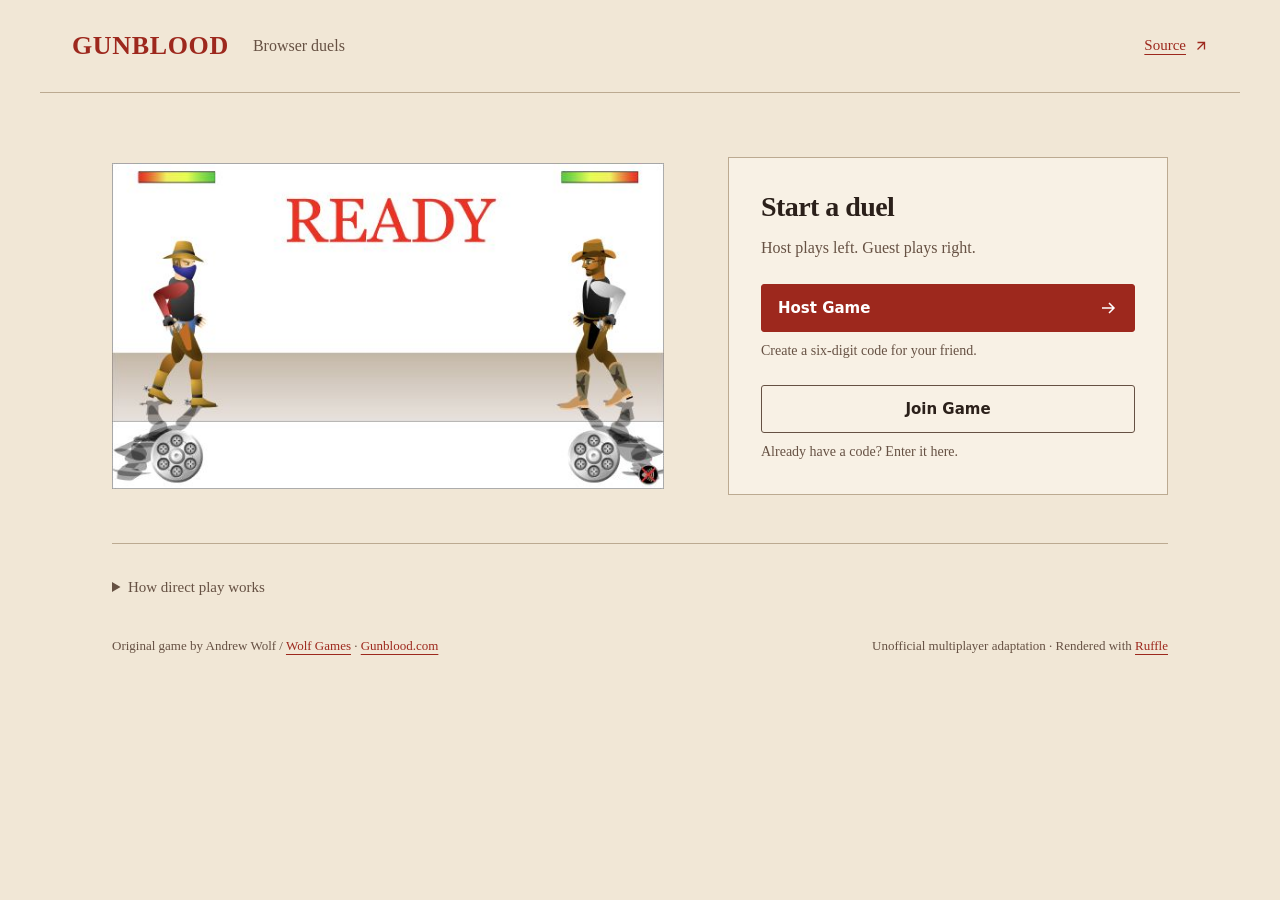
==== docs/index.html @ a3e378ac "Replace lobby introduction with a game screenshot" ====
<!doctype html>
<html lang="en">
<head>
 <meta charset="utf-8">
 <meta name="viewport" content="width=device-width,initial-scale=1">
 <meta name="theme-color" content="#f1e7d6">
 <title>Gunblood — Browser duels</title>
 <link rel="stylesheet" href="style.css">
</head>
<body>
 <header class="site-header">
  <a href="https://www.gunblood.com/" class="brand">GUNBLOOD</a>
  <span class="site-title">Browser duels</span>
  <a href="https://github.com/atesahmet0/Gunblood-Multiplayer" class="source-link">Source <svg viewBox="0 0 16 16" width="14" height="14" fill="none" aria-hidden="true"><path d="M4 12 12 4M4 4h8v8" stroke="currentColor" stroke-width="1.5"/></svg></a>
 </header>
 <main>
  <section id="pairing" class="lobby" aria-label="Gunblood multiplayer">
   <figure class="game-preview"><img src="game-preview.png" width="600" height="354" alt="Gunblood arena with two gunslingers ready for a duel."></figure>
   <div class="pair-panel">
    <div id="choice-screen">
     <h2>Start a duel</h2>
     <p class="panel-description">Host plays left. Guest plays right.</p>
     <div class="choices">
      <button id="host">Host Game <svg viewBox="0 0 20 20" width="20" height="20" fill="none" aria-hidden="true"><path d="M4 10h12m-5-5 5 5-5 5" stroke="currentColor" stroke-width="1.5"/></svg></button>
      <span class="action-hint">Create a six-digit code for your friend.</span>
      <button id="join" class="secondary">Join Game</button>
      <span class="action-hint">Already have a code? Enter it here.</span>
     </div>
    </div>
    <div id="exchange" hidden>
     <button id="back" class="text-button" type="button"><svg viewBox="0 0 16 16" width="16" height="16" fill="none" aria-hidden="true"><path d="M13 8H3m5-5L3 8l5 5" stroke="currentColor" stroke-width="1.5"/></svg> Back</button>
     <h2 id="step" tabindex="-1"></h2>
     <p id="instruction" class="panel-description"></p>
     <div id="join-fields">
      <label for="incoming" id="incoming-label">Host’s six-digit code</label>
      <div class="code-row">
       <input id="incoming" type="text" inputmode="numeric" pattern="[0-9]{6}" maxlength="6" autocomplete="off" spellcheck="false" placeholder="000000" aria-describedby="code-error">
       <button id="apply">Connect</button>
      </div>
      <p id="code-error" class="field-error" hidden></p>
     </div>
     <div id="outgoing-wrap" hidden>
      <label for="outgoing">Your room code</label>
      <div class="code-row">
       <input id="outgoing" type="text" readonly aria-label="Your room code" spellcheck="false">
       <button id="copy" class="secondary">Copy code</button>
      </div>
      <p class="code-note">Share privately with one friend. This room expires after 10 minutes if nobody connects.</p>
     </div>
    </div>
    <div id="feedback" class="feedback" hidden>
     <p id="status" role="status" aria-live="polite" aria-atomic="true"></p>
     <button id="retry" class="secondary" hidden>Try again</button>
    </div>
   </div>
  </section>
  <section id="game" class="game" hidden aria-label="Multiplayer duel">
   <div class="matchline"><strong id="side"></strong><button id="leave" class="text-button">Leave duel</button></div>
   <div class="roundline"><span id="round" role="status" aria-live="polite">Waiting for both players</span><button id="rematch" hidden>Request rematch</button></div>
   <div id="game-feedback"></div>
   <p id="suspend" class="suspend" hidden>Host tab was hidden. Both players must leave their chambers and ready again.</p>
   <div id="arena"><div id="player"></div><div id="input" tabindex="0" role="application" aria-label="Duel arena. Move over your chamber to ready, then aim and click to fire."></div></div>
   <div id="score" class="scoreboard" aria-label="Player health and ammunition">
    <div class="fighter-score"><span class="fighter-side">Left <span id="left-you" hidden>· You</span></span><div class="fighter-values"><strong><span id="left-health">100</span> <small>health</small></strong><span><b id="left-ammo">6</b> / 6 shots</span></div><progress id="left-meter" max="100" value="100" aria-label="Left health"></progress></div>
    <div class="fighter-score"><span class="fighter-side">Right <span id="right-you" hidden>· You</span></span><div class="fighter-values"><strong><span id="right-health">100</span> <small>health</small></strong><span><b id="right-ammo">6</b> / 6 shots</span></div><progress id="right-meter" max="100" value="100" aria-label="Right health"></progress></div>
   </div>
   <p class="game-instructions">Hold your cursor over your chamber: left for host, right for guest. Both must hold through 3–2–1. Aim and click after FIRE. Six shots each.</p>
  </section>
  <details class="connection-help"><summary>How direct play works</summary><div class="help-copy"><p>The host runs all gameplay and has a latency advantage. The guest sends aim and fire inputs. Public STUN helps discover a direct route; PeerJS’s free public service exchanges connection details so six-digit joining works. Its operators host signaling; neither player maintains a backend. Availability depends on that service.</p><p>Gameplay travels directly between browsers, with no TURN relay. Some networks need a relay and cannot connect here. The duel ends when the host leaves. Rematches require both players.</p><p>Keep the host tab visible. Share codes only with the friend you want to connect to.</p></div></details>
  <footer><span>Original game by Andrew Wolf / <a href="https://www.wolfgames.com/">Wolf Games</a> · <a href="https://www.gunblood.com/">Gunblood.com</a></span><span>Unofficial multiplayer adaptation · Rendered with <a href="https://ruffle.rs/">Ruffle</a></span></footer>
 </main>
 <noscript><p class="noscript">Enable JavaScript to connect and play Gunblood.</p></noscript>
 <script>window.RufflePlayer={config:{autoplay:'on',splashScreen:false,unmuteOverlay:'hidden',allowScriptAccess:false,logLevel:'warn',openUrlMode:'allow'}};</script>
 <script src="runtime/ruffle.js"></script>
 <script src="runtime/peerjs-1.5.5.min.js"></script>
 <script type="module" src="app.mjs"></script>
</body>
</html>
---- docs/style.css ----
:root{
 color-scheme:light;
 --paper:#f1e7d6;--panel:#f8f1e5;--ink:#2b201a;--muted:#665143;--red:#9d281d;--red-hover:#752015;--line:#bcaa91;--focus:#a34512;
 --space-1:4px;--space-2:8px;--space-3:12px;--space-4:16px;--space-5:24px;--space-6:32px;--space-7:48px;--space-8:64px;
 font-family:Georgia,'Times New Roman',serif;
}
*{box-sizing:border-box}
body{margin:0;background:var(--paper);color:var(--ink);font-size:17px;line-height:1.55;scrollbar-color:var(--muted) var(--paper)}
a{color:var(--red);text-underline-offset:4px;text-decoration-thickness:1px}
a:hover{color:var(--red-hover)}
.site-header{max-width:1200px;margin-inline:auto;display:flex;align-items:center;gap:var(--space-5);padding:var(--space-5) var(--space-6);border-block-end:1px solid var(--line)}
.brand{font-size:26px;font-weight:bold;text-decoration:none;letter-spacing:.025em;line-height:1.2}
.site-title{color:var(--muted);font-size:16px}
.source-link{display:inline-flex;align-items:center;gap:var(--space-2);margin-inline-start:auto;font-size:15px;min-height:44px}
main{max-width:1120px;margin-inline:auto;padding:var(--space-8) var(--space-6) var(--space-6)}
h1,h2,p{margin:0}
h1{font-size:clamp(42px,4.9vw,60px);line-height:1.06;letter-spacing:-.03em;text-wrap:balance}
h2{font-size:28px;line-height:1.2;letter-spacing:-.02em;text-wrap:balance}
p{max-width:70ch}
.lobby{display:grid;grid-template-columns:minmax(0,1fr) minmax(0,1fr);gap:var(--space-8);align-items:center}
.game-preview{margin:0;min-width:0}
.game-preview img{display:block;width:100%;height:auto}
.pair-panel{background:var(--panel);border:1px solid var(--line);padding:var(--space-6);min-width:0}
.panel-description{margin-block:var(--space-3) var(--space-5);color:var(--muted);font-size:16px}
.choices{display:grid;gap:var(--space-2)}
.action-hint{color:var(--muted);font-size:14px;line-height:1.5;margin-block-end:var(--space-4)}
.action-hint:last-child{margin-block-end:0}
button{font:600 15px/1.3 system-ui,sans-serif;min-height:48px;padding:var(--space-3) var(--space-4);background:var(--red);border:1px solid var(--red);border-radius:3px;color:#fff;cursor:pointer}
button:hover{background:var(--red-hover);border-color:var(--red-hover)}
button:active{transform:translateY(1px)}
button:disabled{background:#d8c9b4;color:#58473a;border-color:#b9a78d;cursor:wait}
.choices button{display:flex;justify-content:center;align-items:center;gap:var(--space-3);width:100%}
.choices #host{justify-content:space-between}
.secondary{background:transparent;color:var(--ink);border-color:var(--muted)}
.secondary:hover{background:#e7dac6;border-color:var(--ink)}
.text-button{display:inline-flex;gap:var(--space-2);align-items:center;justify-content:center;background:transparent;color:var(--muted);border-color:transparent;padding-inline:var(--space-2);font-weight:500}
.text-button:hover{background:#e7dac6;color:var(--ink);border-color:transparent}
#back{margin:-12px 0 var(--space-3) -8px}
:where(button,input,a,summary,#input):focus-visible{outline:3px solid var(--focus);outline-offset:4px}
#step:focus{outline:none}
label{display:block;font:600 14px/1.5 system-ui,sans-serif;margin-block-end:var(--space-2)}
.code-row{display:flex;gap:var(--space-3);align-items:stretch;min-width:0}
.code-row input{min-width:0;width:0;flex:1;border:1px solid var(--muted);border-radius:3px;background:#fffaf1;color:var(--ink);padding:var(--space-3);font:28px/1.4 ui-monospace,monospace;letter-spacing:.12em;font-variant-numeric:tabular-nums;caret-color:var(--red)}
.code-row button{flex-shrink:0;padding-inline:var(--space-3)}
#outgoing{font-size:30px;letter-spacing:.1em}
#incoming[aria-invalid=true]{border-color:var(--red)}
::placeholder{color:#796451;opacity:1}
::selection{background:var(--red);color:#fff}
.code-note{font-size:14px;color:var(--muted);margin-block-start:var(--space-3)}
.field-error{font:14px/1.5 system-ui,sans-serif;color:var(--red);margin-block-start:var(--space-2)}
.feedback{margin-block-start:var(--space-5);padding-block-start:var(--space-4);border-block-start:1px solid var(--line)}
#status{font-size:15px;line-height:1.5;overflow-wrap:anywhere}
#status.error{color:var(--red);font-weight:600}
#retry{margin-block-start:var(--space-3)}
.game{max-width:720px;margin-inline:auto}
body[data-screen=game] main{padding-block-start:var(--space-6)}
.matchline{display:flex;justify-content:space-between;align-items:center;gap:var(--space-4);font:600 14px/1.5 system-ui,sans-serif}
.roundline{display:flex;align-items:center;justify-content:space-between;gap:var(--space-4);margin-block:var(--space-2) var(--space-4);min-height:44px}
#round{font-size:25px;font-weight:bold;line-height:1.25;letter-spacing:-.02em}
#game-feedback .feedback{margin-block:0 var(--space-4);padding-block-start:var(--space-3)}
#game-feedback #status{color:var(--muted);font-size:14px}
#game-feedback #status.error{color:var(--red)}
.suspend{margin-block-end:var(--space-4);color:var(--red);font-size:15px}
#arena{width:720px;max-width:100%;aspect-ratio:720/425;position:relative;background:#fff}
#player,ruffle-player,#input{width:100%;height:100%;position:absolute;inset:0}
#input{cursor:crosshair;touch-action:none}
.scoreboard{display:grid;grid-template-columns:minmax(0,1fr) minmax(0,1fr);gap:var(--space-6);padding-block:var(--space-4) var(--space-5);font-family:system-ui,sans-serif;font-variant-numeric:tabular-nums;border-block-end:1px solid var(--line)}
.fighter-side{display:block;font-size:13px;font-weight:600;color:var(--muted);margin-block-end:var(--space-1)}
.fighter-values{display:flex;justify-content:space-between;align-items:baseline;gap:var(--space-2);font-size:14px}
.fighter-values strong{font-size:24px;line-height:1.3}
.fighter-values small{font-size:13px;font-weight:400}
progress{display:block;appearance:none;width:100%;height:4px;border:0;background:#d4c2a8;color:var(--red);margin-block-start:var(--space-3)}
progress::-webkit-progress-bar{background:#d4c2a8}
progress::-webkit-progress-value{background:var(--red)}
progress::-moz-progress-bar{background:var(--red)}
.game-instructions{font-size:15px;color:var(--muted);margin-block-start:var(--space-4)}
.connection-help{margin-block-start:var(--space-7);padding-block-start:var(--space-5);border-block-start:1px solid var(--line)}
summary{font-size:15px;color:var(--muted);cursor:pointer;min-height:44px;padding-block:var(--space-2)}
.help-copy{padding-block:var(--space-3);font-size:15px;color:var(--muted)}
.help-copy p+p{margin-block-start:var(--space-3)}
footer{display:flex;justify-content:space-between;flex-wrap:wrap;gap:var(--space-2) var(--space-5);font-size:13px;color:var(--muted);margin-block-start:var(--space-5)}
.noscript{margin:var(--space-6);color:var(--red)}
[hidden]{display:none!important}
@media(min-width:1100px){.lobby{grid-template-columns:minmax(0,1fr) 440px}}
@media(max-width:860px){
 main{padding-block-start:var(--space-6)}
 .lobby{gap:var(--space-6);grid-template-columns:minmax(0,.9fr) minmax(0,1.1fr)}
 .pair-panel{padding:var(--space-5)}
 h1{font-size:44px}
 .code-row{flex-wrap:wrap}
 .code-row input{flex-basis:100%;width:100%}
 .code-row button{width:100%}
}
@media(max-width:620px){
 .site-header{padding:var(--space-3) var(--space-5);gap:var(--space-3)}
 .brand{font-size:23px}.site-title{font-size:14px}.source-link{font-size:14px}
 main{padding:var(--space-5) var(--space-5) var(--space-6)}
 .lobby{grid-template-columns:1fr;gap:var(--space-5)}
 body:is([data-screen=host],[data-screen=join]) .game-preview{display:none}
 h1{font-size:40px;line-height:1.08}
 .pair-panel{padding:var(--space-5)}
 h2{font-size:26px}
 .code-row{flex-wrap:nowrap;gap:var(--space-3)}
 .code-row input{flex-basis:0;width:0;font-size:26px;letter-spacing:.1em}
 #outgoing{font-size:26px;letter-spacing:.1em}
 .code-row button{width:auto}
 .connection-help{margin-block-start:var(--space-6)}
 footer{flex-direction:column}
 .scoreboard{gap:var(--space-5)}
 .fighter-values{flex-wrap:wrap;gap:0 var(--space-2)}
 .fighter-values strong{font-size:22px}
 .fighter-values>span{white-space:nowrap}
 .roundline{align-items:start;flex-wrap:wrap}
 #round{font-size:23px}
}
@media(max-width:380px){
 .site-header,main{padding-inline:var(--space-4)}
 .site-title{display:none}
 .pair-panel{padding:var(--space-4)}
 .code-row{flex-wrap:wrap}
 .code-row input{flex-basis:100%;width:100%}
 .code-row button{width:100%}
}
@media(prefers-reduced-motion:no-preference){
 #exchange{animation:reveal .2s cubic-bezier(.16,1,.3,1)}
 @keyframes reveal{from{clip-path:inset(0 0 12% 0)}to{clip-path:inset(0)}}
}
@media(forced-colors:active){progress{border:1px solid CanvasText}button,input{forced-color-adjust:auto}}
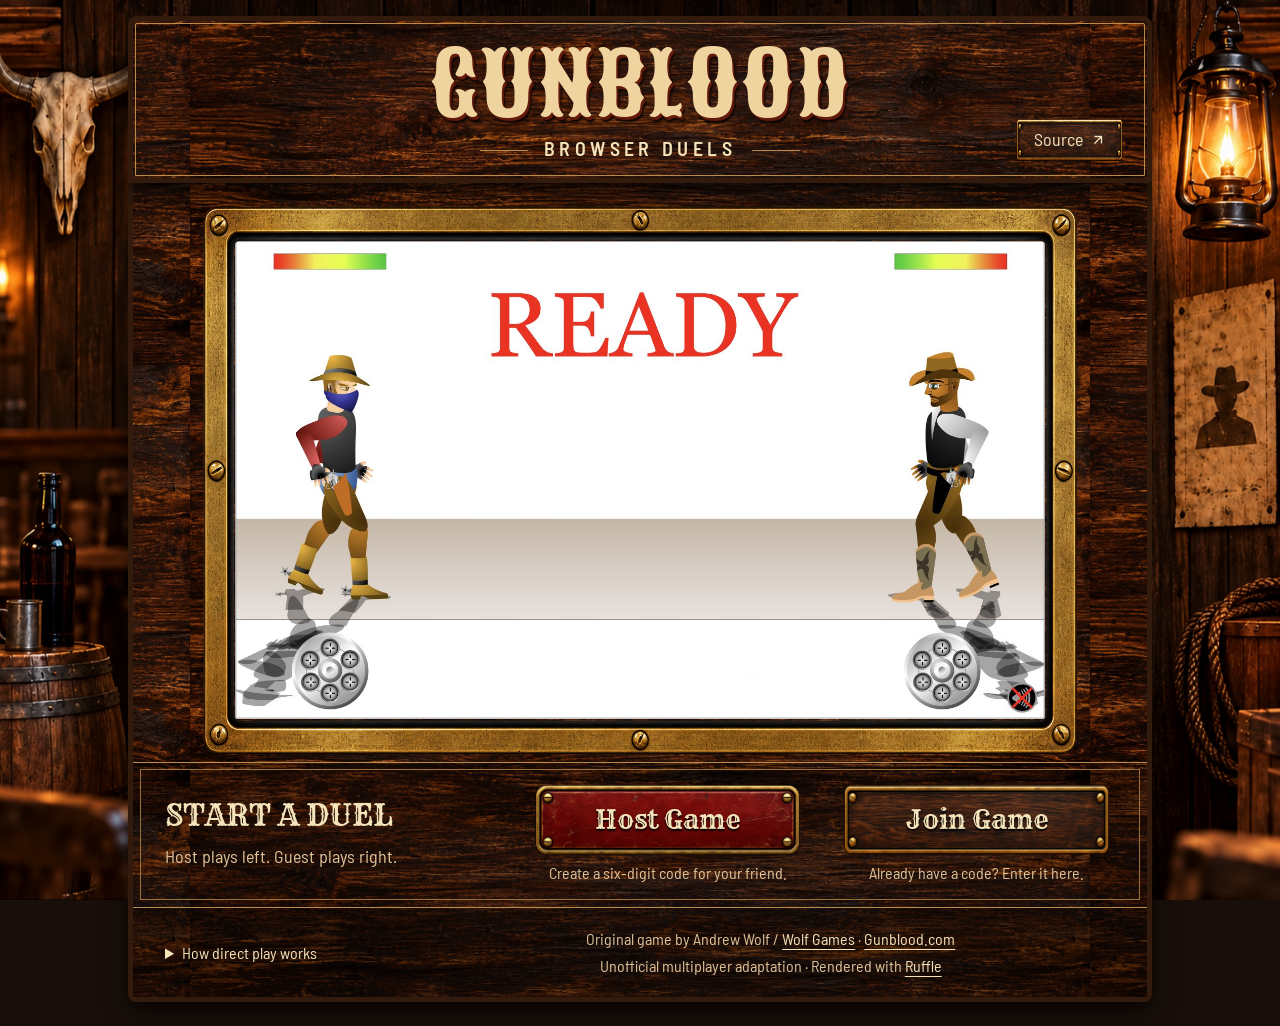
==== commit cc9efe42: "Build centered Western duel cabinet theme" ====
--- a/docs/index.html
+++ b/docs/index.html
@@ -3,29 +3,29 @@
 <head>
  <meta charset="utf-8">
  <meta name="viewport" content="width=device-width,initial-scale=1">
- <meta name="theme-color" content="#f1e7d6">
+ <meta name="theme-color" content="#190f0a">
  <title>Gunblood — Browser duels</title>
+ <link rel="preload" href="fonts/Sancreek-Regular.ttf" as="font" type="font/ttf" crossorigin>
  <link rel="stylesheet" href="style.css">
 </head>
 <body>
+ <img class="saloon-edge saloon-left" src="assets/saloon-left.jpg" alt="" aria-hidden="true">
+ <img class="saloon-edge saloon-right" src="assets/saloon-right.jpg" alt="" aria-hidden="true">
  <header class="site-header">
-  <a href="https://www.gunblood.com/" class="brand">GUNBLOOD</a>
-  <span class="site-title">Browser duels</span>
+  <div class="brand-lockup">
+   <a href="https://www.gunblood.com/" class="brand">GUNBLOOD</a>
+   <span class="site-title">Browser duels</span>
+  </div>
   <a href="https://github.com/atesahmet0/Gunblood-Multiplayer" class="source-link">Source <svg viewBox="0 0 16 16" width="14" height="14" fill="none" aria-hidden="true"><path d="M4 12 12 4M4 4h8v8" stroke="currentColor" stroke-width="1.5"/></svg></a>
  </header>
  <main>
   <section id="pairing" class="lobby" aria-label="Gunblood multiplayer">
-   <figure class="game-preview"><img src="game-preview.png" width="600" height="354" alt="Gunblood arena with two gunslingers ready for a duel."></figure>
+   <figure class="game-preview screen-frame"><div class="screen-stage"><img class="arena-preview" src="assets/arena.png" width="1600" height="944" alt="Gunblood arena with two gunslingers ready for a duel."><img class="screen-bezel" src="assets/arena-bezel.png" alt="" aria-hidden="true"></div></figure>
    <div class="pair-panel">
     <div id="choice-screen">
-     <h2>Start a duel</h2>
-     <p class="panel-description">Host plays left. Guest plays right.</p>
-     <div class="choices">
-      <button id="host">Host Game <svg viewBox="0 0 20 20" width="20" height="20" fill="none" aria-hidden="true"><path d="M4 10h12m-5-5 5 5-5 5" stroke="currentColor" stroke-width="1.5"/></svg></button>
-      <span class="action-hint">Create a six-digit code for your friend.</span>
-      <button id="join" class="secondary">Join Game</button>
-      <span class="action-hint">Already have a code? Enter it here.</span>
-     </div>
+     <div class="choice-intro"><h2>Start a duel</h2><p class="panel-description">Host plays left. Guest plays right.</p></div>
+     <div class="choice-action"><button id="host">Host Game</button><p class="action-hint">Create a six-digit code for your friend.</p></div>
+     <div class="choice-action"><button id="join" class="secondary">Join Game</button><p class="action-hint">Already have a code? Enter it here.</p></div>
     </div>
     <div id="exchange" hidden>
      <button id="back" class="text-button" type="button"><svg viewBox="0 0 16 16" width="16" height="16" fill="none" aria-hidden="true"><path d="M13 8H3m5-5L3 8l5 5" stroke="currentColor" stroke-width="1.5"/></svg> Back</button>
@@ -59,15 +59,15 @@
    <div class="roundline"><span id="round" role="status" aria-live="polite">Waiting for both players</span><button id="rematch" hidden>Request rematch</button></div>
    <div id="game-feedback"></div>
    <p id="suspend" class="suspend" hidden>Host tab was hidden. Both players must leave their chambers and ready again.</p>
-   <div id="arena"><div id="player"></div><div id="input" tabindex="0" role="application" aria-label="Duel arena. Move over your chamber to ready, then aim and click to fire."></div></div>
+   <div class="screen-frame game-screen"><div class="screen-stage"><div id="arena"><div id="player"></div><div id="input" tabindex="0" role="application" aria-label="Duel arena. Move over your chamber to ready, then aim and click to fire."></div></div><img class="screen-bezel" src="assets/arena-bezel.png" alt="" aria-hidden="true"></div></div>
    <div id="score" class="scoreboard" aria-label="Player health and ammunition">
     <div class="fighter-score"><span class="fighter-side">Left <span id="left-you" hidden>· You</span></span><div class="fighter-values"><strong><span id="left-health">100</span> <small>health</small></strong><span><b id="left-ammo">6</b> / 6 shots</span></div><progress id="left-meter" max="100" value="100" aria-label="Left health"></progress></div>
     <div class="fighter-score"><span class="fighter-side">Right <span id="right-you" hidden>· You</span></span><div class="fighter-values"><strong><span id="right-health">100</span> <small>health</small></strong><span><b id="right-ammo">6</b> / 6 shots</span></div><progress id="right-meter" max="100" value="100" aria-label="Right health"></progress></div>
    </div>
    <p class="game-instructions">Hold your cursor over your chamber: left for host, right for guest. Both must hold through 3–2–1. Aim and click after FIRE. Six shots each.</p>
   </section>
-  <details class="connection-help"><summary>How direct play works</summary><div class="help-copy"><p>The host runs all gameplay and has a latency advantage. The guest sends aim and fire inputs. Public STUN helps discover a direct route; PeerJS’s free public service exchanges connection details so six-digit joining works. Its operators host signaling; neither player maintains a backend. Availability depends on that service.</p><p>Gameplay travels directly between browsers, with no TURN relay. Some networks need a relay and cannot connect here. The duel ends when the host leaves. Rematches require both players.</p><p>Keep the host tab visible. Share codes only with the friend you want to connect to.</p></div></details>
-  <footer><span>Original game by Andrew Wolf / <a href="https://www.wolfgames.com/">Wolf Games</a> · <a href="https://www.gunblood.com/">Gunblood.com</a></span><span>Unofficial multiplayer adaptation · Rendered with <a href="https://ruffle.rs/">Ruffle</a></span></footer>
+  <div class="cabinet-foot"><details class="connection-help"><summary>How direct play works</summary><div class="help-copy"><p>The host runs all gameplay and has a latency advantage. The guest sends aim and fire inputs. Public STUN helps discover a direct route; PeerJS’s free public service exchanges connection details so six-digit joining works. Its operators host signaling; neither player maintains a backend. Availability depends on that service.</p><p>Gameplay travels directly between browsers, with no TURN relay. Some networks need a relay and cannot connect here. The duel ends when the host leaves. Rematches require both players.</p><p>Keep the host tab visible. Share codes only with the friend you want to connect to.</p></div></details>
+  <footer><span>Original game by Andrew Wolf / <a href="https://www.wolfgames.com/">Wolf Games</a> · <a href="https://www.gunblood.com/">Gunblood.com</a></span><span>Unofficial multiplayer adaptation · Rendered with <a href="https://ruffle.rs/">Ruffle</a></span></footer></div>
  </main>
  <noscript><p class="noscript">Enable JavaScript to connect and play Gunblood.</p></noscript>
  <script>window.RufflePlayer={config:{autoplay:'on',splashScreen:false,unmuteOverlay:'hidden',allowScriptAccess:false,logLevel:'warn',openUrlMode:'allow'}};</script>
--- a/docs/style.css
+++ b/docs/style.css
@@ -1,128 +1,89 @@
-:root{
- color-scheme:light;
- --paper:#f1e7d6;--panel:#f8f1e5;--ink:#2b201a;--muted:#665143;--red:#9d281d;--red-hover:#752015;--line:#bcaa91;--focus:#a34512;
- --space-1:4px;--space-2:8px;--space-3:12px;--space-4:16px;--space-5:24px;--space-6:32px;--space-7:48px;--space-8:64px;
- font-family:Georgia,'Times New Roman',serif;
-}
+@font-face{font-family:Sancreek;src:url('fonts/Sancreek-Regular.ttf') format('truetype');font-weight:400;font-display:swap}
+@font-face{font-family:Rye;src:url('fonts/Rye-Regular.ttf') format('truetype');font-weight:400;font-display:swap}
+@font-face{font-family:Barlow;src:url('fonts/BarlowSemiCondensed-Regular.ttf') format('truetype');font-weight:400;font-display:swap}
+@font-face{font-family:Barlow;src:url('fonts/BarlowSemiCondensed-SemiBold.ttf') format('truetype');font-weight:600;font-display:swap}
+:root{color-scheme:dark;--ground:#190f0a;--wood:#21140d;--ink:#f4e4bb;--muted:#dfc39a;--brass:#b98b4c;--red:#841e17;--error:#ffb8a5;--focus:#ffdb81;--line:#79542c;--cabinet-width:min(80vw,1200px);--s1:4px;--s2:8px;--s3:12px;--s4:16px;--s5:24px;--s6:32px;--s7:48px;font-family:Barlow,Arial,sans-serif}
 *{box-sizing:border-box}
-body{margin:0;background:var(--paper);color:var(--ink);font-size:17px;line-height:1.55;scrollbar-color:var(--muted) var(--paper)}
-a{color:var(--red);text-underline-offset:4px;text-decoration-thickness:1px}
-a:hover{color:var(--red-hover)}
-.site-header{max-width:1200px;margin-inline:auto;display:flex;align-items:center;gap:var(--space-5);padding:var(--space-5) var(--space-6);border-block-end:1px solid var(--line)}
-.brand{font-size:26px;font-weight:bold;text-decoration:none;letter-spacing:.025em;line-height:1.2}
-.site-title{color:var(--muted);font-size:16px}
-.source-link{display:inline-flex;align-items:center;gap:var(--space-2);margin-inline-start:auto;font-size:15px;min-height:44px}
-main{max-width:1120px;margin-inline:auto;padding:var(--space-8) var(--space-6) var(--space-6)}
-h1,h2,p{margin:0}
-h1{font-size:clamp(42px,4.9vw,60px);line-height:1.06;letter-spacing:-.03em;text-wrap:balance}
-h2{font-size:28px;line-height:1.2;letter-spacing:-.02em;text-wrap:balance}
-p{max-width:70ch}
-.lobby{display:grid;grid-template-columns:minmax(0,1fr) minmax(0,1fr);gap:var(--space-8);align-items:center}
-.game-preview{margin:0;min-width:0}
-.game-preview img{display:block;width:100%;height:auto}
-.pair-panel{background:var(--panel);border:1px solid var(--line);padding:var(--space-6);min-width:0}
-.panel-description{margin-block:var(--space-3) var(--space-5);color:var(--muted);font-size:16px}
-.choices{display:grid;gap:var(--space-2)}
-.action-hint{color:var(--muted);font-size:14px;line-height:1.5;margin-block-end:var(--space-4)}
-.action-hint:last-child{margin-block-end:0}
-button{font:600 15px/1.3 system-ui,sans-serif;min-height:48px;padding:var(--space-3) var(--space-4);background:var(--red);border:1px solid var(--red);border-radius:3px;color:#fff;cursor:pointer}
-button:hover{background:var(--red-hover);border-color:var(--red-hover)}
-button:active{transform:translateY(1px)}
-button:disabled{background:#d8c9b4;color:#58473a;border-color:#b9a78d;cursor:wait}
-.choices button{display:flex;justify-content:center;align-items:center;gap:var(--space-3);width:100%}
-.choices #host{justify-content:space-between}
-.secondary{background:transparent;color:var(--ink);border-color:var(--muted)}
-.secondary:hover{background:#e7dac6;border-color:var(--ink)}
-.text-button{display:inline-flex;gap:var(--space-2);align-items:center;justify-content:center;background:transparent;color:var(--muted);border-color:transparent;padding-inline:var(--space-2);font-weight:500}
-.text-button:hover{background:#e7dac6;color:var(--ink);border-color:transparent}
-#back{margin:-12px 0 var(--space-3) -8px}
+body{margin:0;min-height:100vh;color:var(--ink);background:var(--ground) url('assets/saloon-ground.jpg') center top / auto 100vh fixed;font-size:18px;line-height:1.5;scrollbar-color:var(--brass) var(--ground)}
+.saloon-edge{position:fixed;inset-block:0;height:100vh;width:10vw;object-fit:fill;pointer-events:none;z-index:-1}.saloon-left{left:0}.saloon-right{right:0}
+a{color:var(--ink);text-decoration-thickness:1px;text-underline-offset:4px}a:hover{color:#ffdc91}
+.site-header,main{width:var(--cabinet-width);margin-inline:auto;background:var(--wood) url('assets/cabinet-timber.jpg') center / 900px auto;border:5px solid #321b0c;box-shadow:0 10px 24px #000b;position:relative}
+.site-header{margin-top:16px;padding:14px 140px 16px;border-radius:9px 9px 2px 2px;outline:1px solid var(--brass);outline-offset:-8px;text-align:center;z-index:1}
+.brand-lockup{display:flex;flex-direction:column;align-items:center}
+.brand{font:400 clamp(42px,6.8vw,108px)/1.16 Sancreek,Georgia,serif;text-decoration:none;white-space:nowrap;letter-spacing:.025em;color:#f0d4a0;text-shadow:2px 3px 1px #641b0c,3px 5px 2px #080403}
+.brand:hover{color:#ffe2aa}
+.site-title{font-size:clamp(14px,1.55vw,24px);font-weight:600;line-height:1.3;letter-spacing:.22em;text-transform:uppercase}
+.site-title:before,.site-title:after{content:'';display:inline-block;width:48px;border-top:1px solid var(--brass);vertical-align:middle;margin:0 16px}
+.source-link{position:absolute;right:22px;bottom:16px;display:inline-flex;align-items:center;justify-content:center;gap:8px;min-height:44px;min-width:108px;padding:8px 20px;background:url('assets/join-button.png') center/100% 100% no-repeat;text-decoration:none;font-size:18px}
+main{margin-bottom:24px;border-top:0;border-radius:0 0 8px 8px}
+h1,h2,p,figure{margin:0}h2{font:400 30px/1.3 Rye,Georgia,serif;text-wrap:balance}p{max-width:70ch}
+.lobby{padding-top:18px}
+.screen-frame{position:relative;width:87%;margin:0 auto}
+.screen-stage{position:relative;padding:4.55% 4.05% 4.8%}
+.arena-preview{display:block;width:100%;height:auto;aspect-ratio:720/425;background:white}
+.screen-bezel{position:absolute;inset:0;display:block;width:100%;height:100%;pointer-events:none}
+.pair-panel{padding:20px 32px 24px;border-top:1px solid var(--brass);outline:1px solid #9b7138;outline-offset:-8px;background-color:#0004;background-blend-mode:multiply}
+#choice-screen{display:grid;grid-template-columns:1.2fr 1fr 1fr;align-items:center;gap:32px}
+.choice-intro h2{text-transform:uppercase;font-size:30px}
+.panel-description{color:var(--muted);font-size:18px;margin-top:8px}
+.choice-action{text-align:center;min-width:0}
+.choice-action button{width:100%;min-height:74px;font-size:26px}
+.action-hint{font-size:16px;color:var(--muted);margin-top:5px;line-height:1.35}
+button{font:400 21px/1.3 Rye,Georgia,serif;color:var(--ink);min-height:54px;border:0;border-radius:5px;background:transparent url('assets/host-button.png') center/100% 100% no-repeat;padding:16px 28px;cursor:pointer;text-shadow:0 2px 2px #000;position:relative}
+button:hover{filter:brightness(1.18)}button:active{transform:translateY(1px)}button:disabled{filter:grayscale(.65);opacity:.7;cursor:wait}
+.secondary{background-image:url('assets/join-button.png')}
+.text-button{font:600 17px/1.3 Barlow,Arial,sans-serif;display:inline-flex;align-items:center;gap:8px;background:none;padding:8px 12px;min-height:44px;text-shadow:none;text-decoration:underline;text-underline-offset:4px}
+.text-button:hover{background:#f1ce8a14;filter:none}
 :where(button,input,a,summary,#input):focus-visible{outline:3px solid var(--focus);outline-offset:4px}
 #step:focus{outline:none}
-label{display:block;font:600 14px/1.5 system-ui,sans-serif;margin-block-end:var(--space-2)}
-.code-row{display:flex;gap:var(--space-3);align-items:stretch;min-width:0}
-.code-row input{min-width:0;width:0;flex:1;border:1px solid var(--muted);border-radius:3px;background:#fffaf1;color:var(--ink);padding:var(--space-3);font:28px/1.4 ui-monospace,monospace;letter-spacing:.12em;font-variant-numeric:tabular-nums;caret-color:var(--red)}
-.code-row button{flex-shrink:0;padding-inline:var(--space-3)}
-#outgoing{font-size:30px;letter-spacing:.1em}
-#incoming[aria-invalid=true]{border-color:var(--red)}
-::placeholder{color:#796451;opacity:1}
-::selection{background:var(--red);color:#fff}
-.code-note{font-size:14px;color:var(--muted);margin-block-start:var(--space-3)}
-.field-error{font:14px/1.5 system-ui,sans-serif;color:var(--red);margin-block-start:var(--space-2)}
-.feedback{margin-block-start:var(--space-5);padding-block-start:var(--space-4);border-block-start:1px solid var(--line)}
-#status{font-size:15px;line-height:1.5;overflow-wrap:anywhere}
-#status.error{color:var(--red);font-weight:600}
-#retry{margin-block-start:var(--space-3)}
-.game{max-width:720px;margin-inline:auto}
-body[data-screen=game] main{padding-block-start:var(--space-6)}
-.matchline{display:flex;justify-content:space-between;align-items:center;gap:var(--space-4);font:600 14px/1.5 system-ui,sans-serif}
-.roundline{display:flex;align-items:center;justify-content:space-between;gap:var(--space-4);margin-block:var(--space-2) var(--space-4);min-height:44px}
-#round{font-size:25px;font-weight:bold;line-height:1.25;letter-spacing:-.02em}
-#game-feedback .feedback{margin-block:0 var(--space-4);padding-block-start:var(--space-3)}
-#game-feedback #status{color:var(--muted);font-size:14px}
-#game-feedback #status.error{color:var(--red)}
-.suspend{margin-block-end:var(--space-4);color:var(--red);font-size:15px}
-#arena{width:720px;max-width:100%;aspect-ratio:720/425;position:relative;background:#fff}
-#player,ruffle-player,#input{width:100%;height:100%;position:absolute;inset:0}
+#exchange{max-width:660px;margin-inline:auto;position:relative;padding:8px 0}
+#back{margin-left:-12px;margin-bottom:8px}
+#exchange .panel-description{margin-bottom:24px}
+label{display:block;font-size:17px;font-weight:600;margin-bottom:8px}
+.code-row{display:flex;gap:16px;align-items:stretch}
+.code-row input{width:0;min-width:0;flex:1;padding:12px 16px;border:1px solid var(--brass);border-radius:3px;background:#100b08;color:var(--ink);font:32px/1.4 ui-monospace,monospace;letter-spacing:.18em;font-variant-numeric:tabular-nums;caret-color:var(--focus)}
+.code-row button{min-width:154px}
+#outgoing{font-size:36px}
+#incoming[aria-invalid=true]{border-color:var(--error)}
+::placeholder{color:#ad9575;opacity:1}::selection{background:#8e3020;color:#fff2cb}
+.code-note{color:var(--muted);font-size:16px;margin-top:12px}
+.field-error{color:var(--error);font-size:16px;margin-top:8px}
+.feedback{max-width:660px;margin:20px auto 0;padding-top:16px;border-top:1px solid var(--line)}
+#status{font-size:17px;line-height:1.5;overflow-wrap:anywhere}
+#status.error{color:var(--error);font-weight:600}
+#retry{margin-top:12px}
+.game{padding-top:16px}
+body[data-screen=game] .site-header{padding-block:8px}
+body[data-screen=game] .brand{font-size:50px}
+body[data-screen=game] .site-title{font-size:14px}
+.matchline,.roundline,#game-feedback,.suspend,.scoreboard,.game-instructions{width:80%;margin-inline:auto}
+.matchline{display:flex;justify-content:space-between;align-items:center;gap:16px;font-weight:600;font-size:17px}
+.roundline{display:flex;align-items:center;justify-content:space-between;gap:16px;margin-block:4px 8px;min-height:40px}
+#round{font:400 26px/1.3 Rye,Georgia,serif}
+#rematch{font-size:17px;padding:12px 22px;min-height:52px}
+#game-feedback .feedback{margin:0 0 12px;padding-top:10px;max-width:none}
+#game-feedback #status{font-size:16px;color:var(--muted)}#game-feedback #status.error{color:var(--error)}
+.suspend{color:var(--error);margin-bottom:12px;font-size:16px}
+#arena{position:relative;width:100%;aspect-ratio:720/425;background:#fff}
+#player,ruffle-player,#input{position:absolute;inset:0;width:100%;height:100%}
 #input{cursor:crosshair;touch-action:none}
-.scoreboard{display:grid;grid-template-columns:minmax(0,1fr) minmax(0,1fr);gap:var(--space-6);padding-block:var(--space-4) var(--space-5);font-family:system-ui,sans-serif;font-variant-numeric:tabular-nums;border-block-end:1px solid var(--line)}
-.fighter-side{display:block;font-size:13px;font-weight:600;color:var(--muted);margin-block-end:var(--space-1)}
-.fighter-values{display:flex;justify-content:space-between;align-items:baseline;gap:var(--space-2);font-size:14px}
-.fighter-values strong{font-size:24px;line-height:1.3}
-.fighter-values small{font-size:13px;font-weight:400}
-progress{display:block;appearance:none;width:100%;height:4px;border:0;background:#d4c2a8;color:var(--red);margin-block-start:var(--space-3)}
-progress::-webkit-progress-bar{background:#d4c2a8}
-progress::-webkit-progress-value{background:var(--red)}
-progress::-moz-progress-bar{background:var(--red)}
-.game-instructions{font-size:15px;color:var(--muted);margin-block-start:var(--space-4)}
-.connection-help{margin-block-start:var(--space-7);padding-block-start:var(--space-5);border-block-start:1px solid var(--line)}
-summary{font-size:15px;color:var(--muted);cursor:pointer;min-height:44px;padding-block:var(--space-2)}
-.help-copy{padding-block:var(--space-3);font-size:15px;color:var(--muted)}
-.help-copy p+p{margin-block-start:var(--space-3)}
-footer{display:flex;justify-content:space-between;flex-wrap:wrap;gap:var(--space-2) var(--space-5);font-size:13px;color:var(--muted);margin-block-start:var(--space-5)}
-.noscript{margin:var(--space-6);color:var(--red)}
-[hidden]{display:none!important}
-@media(min-width:1100px){.lobby{grid-template-columns:minmax(0,1fr) 440px}}
-@media(max-width:860px){
- main{padding-block-start:var(--space-6)}
- .lobby{gap:var(--space-6);grid-template-columns:minmax(0,.9fr) minmax(0,1.1fr)}
- .pair-panel{padding:var(--space-5)}
- h1{font-size:44px}
- .code-row{flex-wrap:wrap}
- .code-row input{flex-basis:100%;width:100%}
- .code-row button{width:100%}
-}
-@media(max-width:620px){
- .site-header{padding:var(--space-3) var(--space-5);gap:var(--space-3)}
- .brand{font-size:23px}.site-title{font-size:14px}.source-link{font-size:14px}
- main{padding:var(--space-5) var(--space-5) var(--space-6)}
- .lobby{grid-template-columns:1fr;gap:var(--space-5)}
- body:is([data-screen=host],[data-screen=join]) .game-preview{display:none}
- h1{font-size:40px;line-height:1.08}
- .pair-panel{padding:var(--space-5)}
- h2{font-size:26px}
- .code-row{flex-wrap:nowrap;gap:var(--space-3)}
- .code-row input{flex-basis:0;width:0;font-size:26px;letter-spacing:.1em}
- #outgoing{font-size:26px;letter-spacing:.1em}
- .code-row button{width:auto}
- .connection-help{margin-block-start:var(--space-6)}
- footer{flex-direction:column}
- .scoreboard{gap:var(--space-5)}
- .fighter-values{flex-wrap:wrap;gap:0 var(--space-2)}
- .fighter-values strong{font-size:22px}
- .fighter-values>span{white-space:nowrap}
- .roundline{align-items:start;flex-wrap:wrap}
- #round{font-size:23px}
-}
-@media(max-width:380px){
- .site-header,main{padding-inline:var(--space-4)}
- .site-title{display:none}
- .pair-panel{padding:var(--space-4)}
- .code-row{flex-wrap:wrap}
- .code-row input{flex-basis:100%;width:100%}
- .code-row button{width:100%}
-}
-@media(prefers-reduced-motion:no-preference){
- #exchange{animation:reveal .2s cubic-bezier(.16,1,.3,1)}
- @keyframes reveal{from{clip-path:inset(0 0 12% 0)}to{clip-path:inset(0)}}
-}
-@media(forced-colors:active){progress{border:1px solid CanvasText}button,input{forced-color-adjust:auto}}
+.scoreboard{display:grid;grid-template-columns:minmax(0,1fr) minmax(0,1fr);gap:32px;padding:12px 0 20px;font-variant-numeric:tabular-nums;border-bottom:1px solid var(--line)}
+.fighter-side{display:block;font-size:16px;font-weight:600;color:var(--muted);margin-bottom:4px}
+.fighter-values{display:flex;align-items:baseline;justify-content:space-between;gap:8px;font-size:17px}
+.fighter-values strong{font-size:28px;line-height:1.3;font-weight:600}.fighter-values small{font-size:16px;font-weight:400}
+progress{display:block;appearance:none;width:100%;height:5px;border:0;background:#4c3520;color:var(--brass);margin-top:12px}progress::-webkit-progress-bar{background:#4c3520}progress::-webkit-progress-value{background:var(--brass)}progress::-moz-progress-bar{background:var(--brass)}
+.game-instructions{font-size:16px;color:var(--muted);margin-top:12px;margin-bottom:24px}
+.cabinet-foot{display:flex;align-items:center;flex-wrap:wrap;gap:16px 24px;padding:20px 32px;border-top:1px solid var(--brass);background-color:#0007;background-blend-mode:multiply}
+.connection-help{flex:0 0 25%;min-width:190px;font-size:16px}
+.connection-help[open]{flex-basis:100%}
+summary{cursor:pointer;min-height:44px;display:list-item;align-content:center;color:var(--ink);text-underline-offset:4px}
+summary:hover{text-decoration:underline}
+.help-copy{font-size:17px;color:var(--muted);padding:16px 0}
+.help-copy p+p{margin-top:12px}
+footer{flex:1;min-width:0;text-align:center;display:flex;flex-direction:column;gap:4px;color:var(--muted);font-size:16px;line-height:1.4}
+.noscript{margin:24px;color:var(--error)}[hidden]{display:none!important}
+@media(max-width:1100px){:root{--cabinet-width:calc(100% - 48px)}.saloon-edge{width:12vw;opacity:.65}.site-header{padding-inline:110px}.brand{font-size:clamp(40px,8.2vw,90px)}.site-title{font-size:18px}.source-link{right:14px;bottom:12px;min-width:95px;padding:8px 16px;font-size:16px}.choice-intro h2{font-size:25px}.choice-action button{font-size:23px}#choice-screen{gap:20px}.screen-frame{width:91%}}
+@media(max-width:760px){.site-header{padding:16px 70px 12px}.brand{font-size:clamp(36px,8.6vw,65px)}.site-title{font-size:14px;letter-spacing:.18em}.site-title:before,.site-title:after{width:20px;margin-inline:10px}.source-link{position:static;margin-top:10px;font-size:14px;min-height:38px;min-width:92px}#choice-screen{grid-template-columns:1fr 1fr;gap:18px}.choice-intro{grid-column:1/-1;text-align:center}.choice-intro h2{font-size:27px}.panel-description{margin-top:5px}.choice-action button{min-height:66px;font-size:22px}.pair-panel{padding:20px 24px 24px}.cabinet-foot{padding:16px 24px;gap:8px}.connection-help{flex-basis:100%;text-align:center}.help-copy{text-align:left}.matchline,.roundline,#game-feedback,.suspend,.scoreboard,.game-instructions{width:86%}.roundline{flex-wrap:wrap}#round{font-size:23px}.code-row input{font-size:28px;letter-spacing:.12em}#outgoing{font-size:30px}.code-row button{min-width:135px;font-size:18px}.fighter-values{flex-wrap:wrap;gap:0 8px}.fighter-values>span{white-space:nowrap}body[data-screen=game] .source-link{position:absolute;right:12px;bottom:10px}body[data-screen=game] .site-header{padding-right:110px;padding-left:12px}body[data-screen=game] .brand{font-size:38px}body[data-screen=game] .site-title{font-size:12px}}
+@media(max-width:480px){:root{--cabinet-width:calc(100% - 16px)}body{font-size:17px}.saloon-edge{display:none}.site-header{margin-top:8px;padding:12px 6px 10px;border-width:4px}.brand{font-size:clamp(32px,9.8vw,47px)}.site-title{font-size:13px}.site-title:before,.site-title:after{width:24px;margin-inline:10px}main{border-width:4px}.lobby{padding-top:8px}.screen-frame{width:98%}.pair-panel{padding:16px 14px 20px}#choice-screen{gap:14px}.choice-intro h2{font-size:24px}.panel-description{font-size:17px}.choice-action button{font-size:19px;min-height:58px;padding:12px 16px}.action-hint{font-size:14px;line-height:1.4}h2{font-size:26px}#exchange .panel-description{margin-bottom:16px}.code-row{gap:10px;flex-wrap:wrap}.code-row input{width:100%;flex-basis:100%;font-size:30px}.code-row button{width:100%;min-height:54px}#back{margin-bottom:4px}.cabinet-foot{padding:12px 16px 16px}footer{font-size:14px}.scoreboard{gap:20px}.fighter-values strong{font-size:26px}.fighter-values{font-size:15px}.game-instructions{font-size:15px}.matchline{font-size:15px}.text-button{font-size:16px}.source-link{font-size:14px}.feedback{margin-top:16px}body[data-screen=game] .brand{font-size:30px}body[data-screen=game] .site-title{font-size:11px}body[data-screen=game] .site-title:before,body[data-screen=game] .site-title:after{display:none}}
+@media(prefers-reduced-motion:no-preference){#exchange{animation:apron .18s cubic-bezier(.16,1,.3,1)}@keyframes apron{from{clip-path:inset(0 0 10% 0)}to{clip-path:inset(0)}}}
+@media(forced-colors:active){button{border:1px solid ButtonText;background:ButtonFace;color:ButtonText;text-shadow:none}.screen-bezel,.saloon-edge{display:none}.site-header,main{background:Canvas}.brand{color:CanvasText;text-shadow:none}progress,input{border:1px solid CanvasText}}
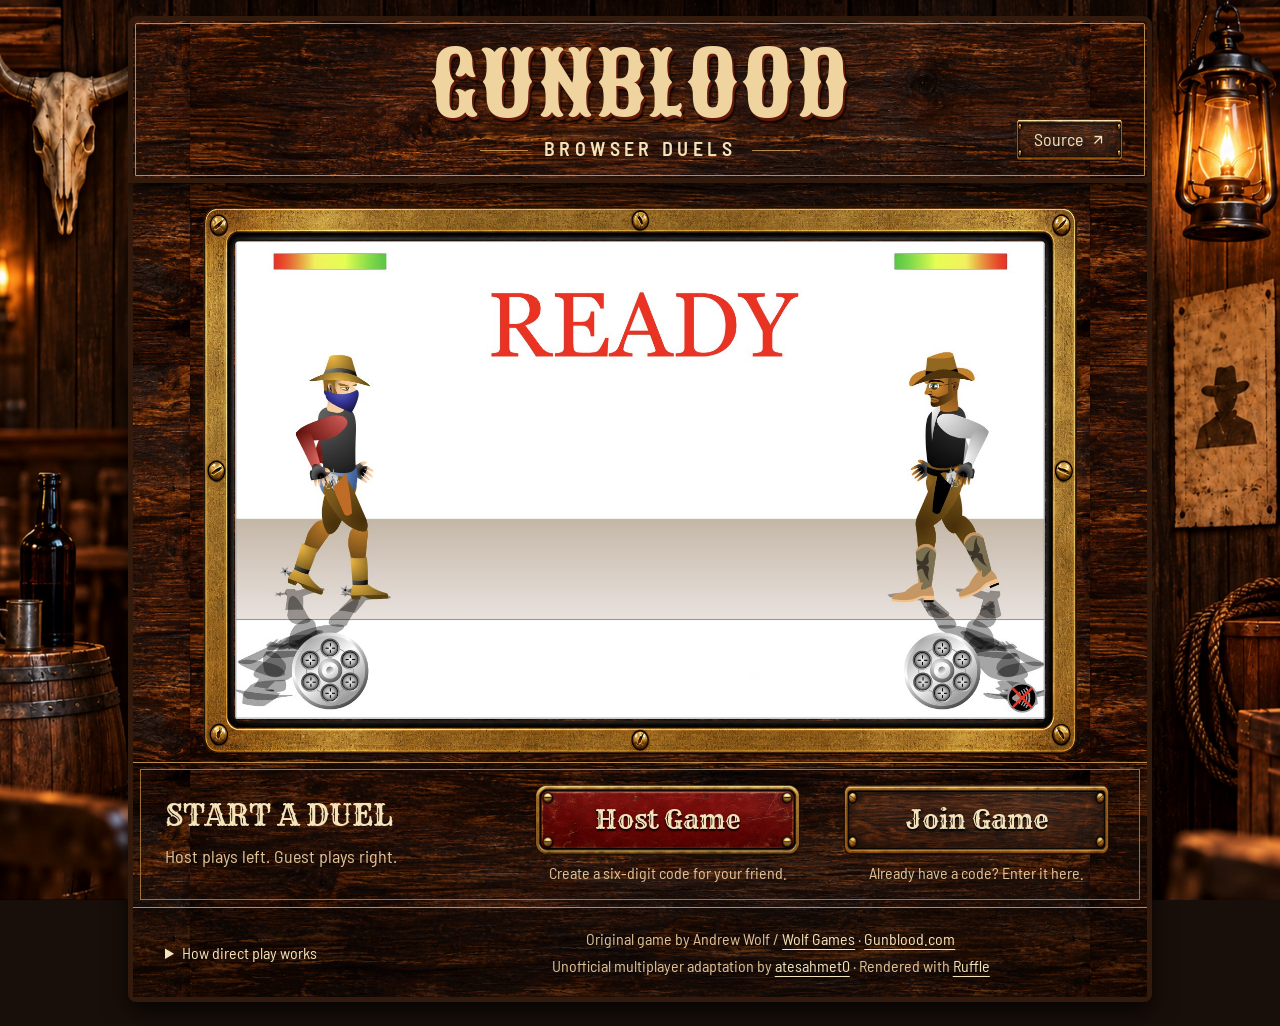
==== commit 994c198d: "Add fullscreen duel mode and multiplayer author credit" ====
--- a/docs/index.html
+++ b/docs/index.html
@@ -55,7 +55,7 @@
    </div>
   </section>
   <section id="game" class="game" hidden aria-label="Multiplayer duel">
-   <div class="matchline"><strong id="side"></strong><button id="leave" class="text-button">Leave duel</button></div>
+   <div class="matchline"><strong id="side"></strong><div class="match-actions"><button id="fullscreen" class="text-button" hidden aria-pressed="false">Fullscreen</button><button id="leave" class="text-button">Leave duel</button></div></div>
    <div class="roundline"><span id="round" role="status" aria-live="polite">Waiting for both players</span><button id="rematch" hidden>Request rematch</button></div>
    <div id="game-feedback"></div>
    <p id="suspend" class="suspend" hidden>Host tab was hidden. Both players must leave their chambers and ready again.</p>
@@ -67,7 +67,7 @@
    <p class="game-instructions">Hold your cursor over your chamber: left for host, right for guest. Both must hold through 3–2–1. Aim and click after FIRE. Six shots each.</p>
   </section>
   <div class="cabinet-foot"><details class="connection-help"><summary>How direct play works</summary><div class="help-copy"><p>The host runs all gameplay and has a latency advantage. The guest sends aim and fire inputs. Public STUN helps discover a direct route; PeerJS’s free public service exchanges connection details so six-digit joining works. Its operators host signaling; neither player maintains a backend. Availability depends on that service.</p><p>Gameplay travels directly between browsers, with no TURN relay. Some networks need a relay and cannot connect here. The duel ends when the host leaves. Rematches require both players.</p><p>Keep the host tab visible. Share codes only with the friend you want to connect to.</p></div></details>
-  <footer><span>Original game by Andrew Wolf / <a href="https://www.wolfgames.com/">Wolf Games</a> · <a href="https://www.gunblood.com/">Gunblood.com</a></span><span>Unofficial multiplayer adaptation · Rendered with <a href="https://ruffle.rs/">Ruffle</a></span></footer></div>
+  <footer><span>Original game by Andrew Wolf / <a href="https://www.wolfgames.com/">Wolf Games</a> · <a href="https://www.gunblood.com/">Gunblood.com</a></span><span>Unofficial multiplayer adaptation by <a href="https://github.com/atesahmet0">atesahmet0</a> · Rendered with <a href="https://ruffle.rs/">Ruffle</a></span></footer></div>
  </main>
  <noscript><p class="noscript">Enable JavaScript to connect and play Gunblood.</p></noscript>
  <script>window.RufflePlayer={config:{autoplay:'on',splashScreen:false,unmuteOverlay:'hidden',allowScriptAccess:false,logLevel:'warn',openUrlMode:'allow'}};</script>
--- a/docs/style.css
+++ b/docs/style.css
@@ -87,3 +87,14 @@
 @media(max-width:480px){:root{--cabinet-width:calc(100% - 16px)}body{font-size:17px}.saloon-edge{display:none}.site-header{margin-top:8px;padding:12px 6px 10px;border-width:4px}.brand{font-size:clamp(32px,9.8vw,47px)}.site-title{font-size:13px}.site-title:before,.site-title:after{width:24px;margin-inline:10px}main{border-width:4px}.lobby{padding-top:8px}.screen-frame{width:98%}.pair-panel{padding:16px 14px 20px}#choice-screen{gap:14px}.choice-intro h2{font-size:24px}.panel-description{font-size:17px}.choice-action button{font-size:19px;min-height:58px;padding:12px 16px}.action-hint{font-size:14px;line-height:1.4}h2{font-size:26px}#exchange .panel-description{margin-bottom:16px}.code-row{gap:10px;flex-wrap:wrap}.code-row input{width:100%;flex-basis:100%;font-size:30px}.code-row button{width:100%;min-height:54px}#back{margin-bottom:4px}.cabinet-foot{padding:12px 16px 16px}footer{font-size:14px}.scoreboard{gap:20px}.fighter-values strong{font-size:26px}.fighter-values{font-size:15px}.game-instructions{font-size:15px}.matchline{font-size:15px}.text-button{font-size:16px}.source-link{font-size:14px}.feedback{margin-top:16px}body[data-screen=game] .brand{font-size:30px}body[data-screen=game] .site-title{font-size:11px}body[data-screen=game] .site-title:before,body[data-screen=game] .site-title:after{display:none}}
 @media(prefers-reduced-motion:no-preference){#exchange{animation:apron .18s cubic-bezier(.16,1,.3,1)}@keyframes apron{from{clip-path:inset(0 0 10% 0)}to{clip-path:inset(0)}}}
 @media(forced-colors:active){button{border:1px solid ButtonText;background:ButtonFace;color:ButtonText;text-shadow:none}.screen-bezel,.saloon-edge{display:none}.site-header,main{background:Canvas}.brand{color:CanvasText;text-shadow:none}progress,input{border:1px solid CanvasText}}
+
+.match-actions{display:flex;align-items:center;gap:8px;flex-wrap:wrap;justify-content:flex-end}
+.game:fullscreen{display:flex;flex-direction:column;width:100%;height:100%;padding:8px 16px;background:var(--ground);overflow:auto}
+.game:fullscreen .matchline,.game:fullscreen .roundline,.game:fullscreen .scoreboard,.game:fullscreen .suspend{width:100%;flex-shrink:0}
+.game:fullscreen .matchline{min-height:44px}.game:fullscreen .roundline{margin:0;min-height:36px}
+.game:fullscreen .game-screen{flex:1;min-height:120px;width:100%;margin:0;display:flex;align-items:center;justify-content:center;container-type:size}
+.game:fullscreen .screen-stage{padding:0;width:min(100cqw,calc(100cqh * 720 / 425));flex:none}
+.game:fullscreen .screen-bezel,.game:fullscreen .game-instructions,.game:fullscreen #game-feedback{display:none}
+.game:fullscreen .scoreboard{padding:8px 0;border:0;gap:24px}.game:fullscreen .fighter-side{margin:0}.game:fullscreen .fighter-values strong{font-size:22px}.game:fullscreen progress{margin-top:4px}
+.game:fullscreen .suspend{margin-block:4px;font-size:14px}
+@media(max-width:480px){.match-actions{gap:0}.match-actions .text-button{font-size:14px;padding-inline:8px}.game:fullscreen{padding:4px 8px}}
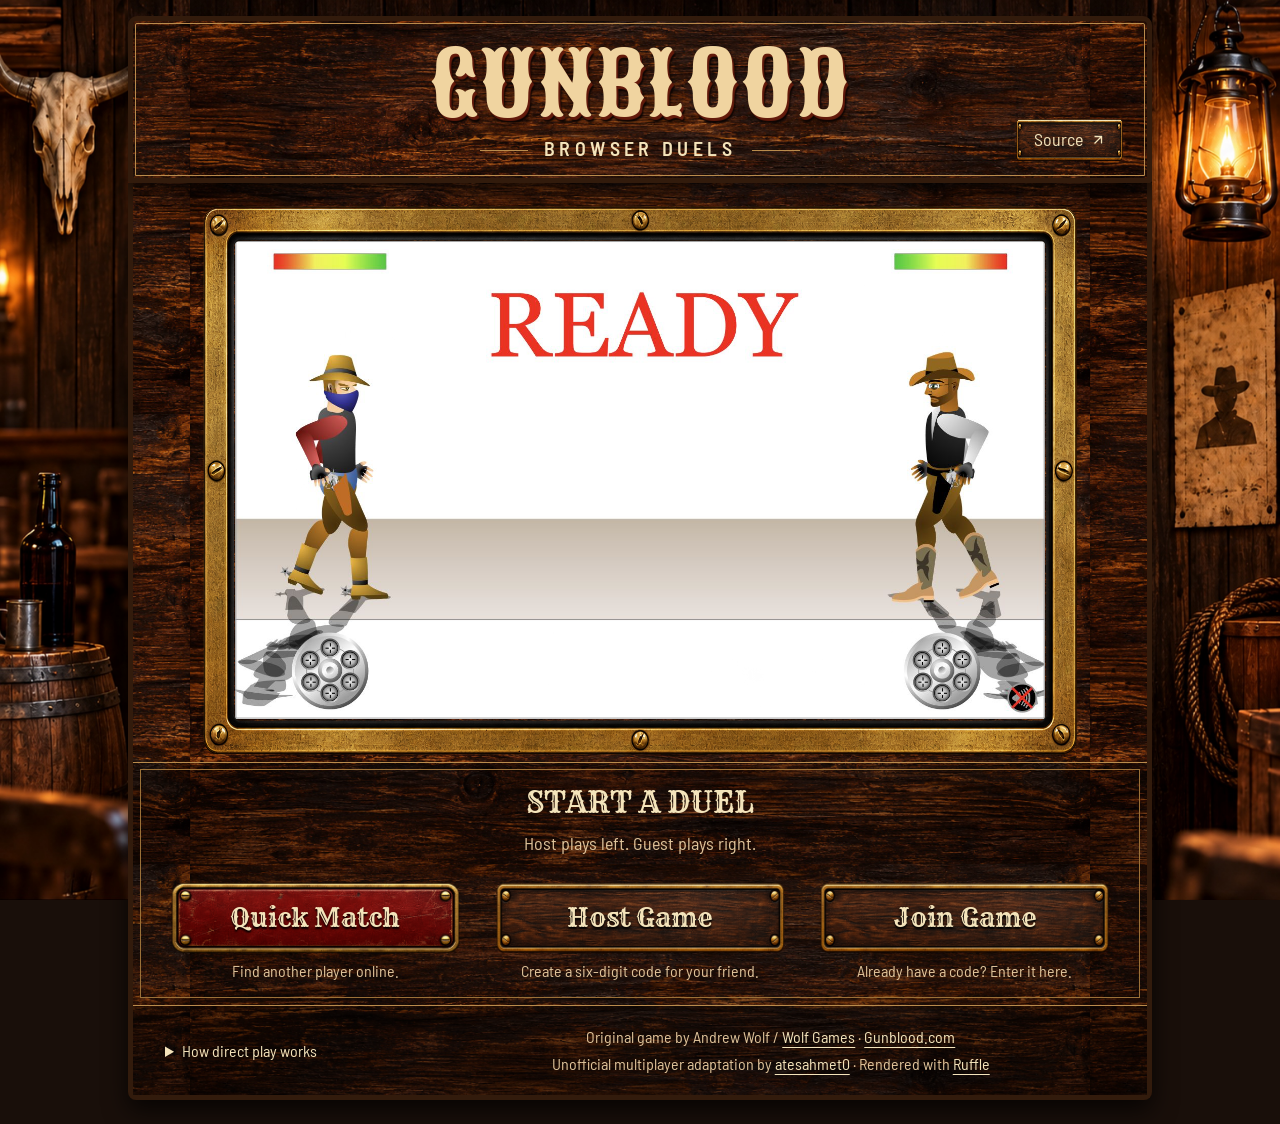
==== commit 7dc124f1: "Add serverless one-click Quick Match pairing" ====
--- a/docs/index.html
+++ b/docs/index.html
@@ -24,8 +24,15 @@
    <div class="pair-panel">
     <div id="choice-screen">
      <div class="choice-intro"><h2>Start a duel</h2><p class="panel-description">Host plays left. Guest plays right.</p></div>
-     <div class="choice-action"><button id="host">Host Game</button><p class="action-hint">Create a six-digit code for your friend.</p></div>
+     <div class="choice-action quick-choice"><button id="quick-match">Quick Match</button><p class="action-hint">Find another player online.</p></div>
+     <div class="choice-action"><button id="host" class="secondary">Host Game</button><p class="action-hint">Create a six-digit code for your friend.</p></div>
      <div class="choice-action"><button id="join" class="secondary">Join Game</button><p class="action-hint">Already have a code? Enter it here.</p></div>
+    </div>
+    <div id="matching" hidden>
+     <h2 id="matching-title" tabindex="-1">Finding an opponent…</h2>
+     <p id="matching-description" class="panel-description">Waiting for another player. Keep this tab visible.</p>
+     <p class="search-time">Searching <span id="search-elapsed">0:00</span></p>
+     <button id="cancel-match" class="secondary">Cancel</button>
     </div>
     <div id="exchange" hidden>
      <button id="back" class="text-button" type="button"><svg viewBox="0 0 16 16" width="16" height="16" fill="none" aria-hidden="true"><path d="M13 8H3m5-5L3 8l5 5" stroke="currentColor" stroke-width="1.5"/></svg> Back</button>
@@ -66,7 +73,7 @@
    </div>
    <p class="game-instructions">Hold your cursor over your chamber: left for host, right for guest. Both must hold through 3–2–1. Aim and click after FIRE. Six shots each.</p>
   </section>
-  <div class="cabinet-foot"><details class="connection-help"><summary>How direct play works</summary><div class="help-copy"><p>The host runs all gameplay and has a latency advantage. The guest sends aim and fire inputs. Public STUN helps discover a direct route; PeerJS’s free public service exchanges connection details so six-digit joining works. Its operators host signaling; neither player maintains a backend. Availability depends on that service.</p><p>Gameplay travels directly between browsers, with no TURN relay. Some networks need a relay and cannot connect here. The duel ends when the host leaves. Rematches require both players.</p><p>Keep the host tab visible. Share codes only with the friend you want to connect to.</p></div></details>
+  <div class="cabinet-foot"><details class="connection-help"><summary>How direct play works</summary><div class="help-copy"><p>Quick Match pairs you with another waiting player; the first waiting player hosts and plays left. Host Game and Join Game are for sharing a private code. The host runs all gameplay and has a latency advantage. The guest sends aim and fire inputs. Public STUN helps discover a direct route; PeerJS’s free public service exchanges connection details so six-digit joining works. Its operators host signaling; neither player maintains a backend. Availability depends on that service.</p><p>Gameplay travels directly between browsers, with no TURN relay. Some networks need a relay and cannot connect here. The duel ends when the host leaves. Rematches require both players.</p><p>Keep the host tab visible. Share codes only with the friend you want to connect to.</p><p>We use <a href="https://www.goatcounter.com/privacy">GoatCounter</a> for cookie-free visitor and duel counts. No room codes, player inputs or gameplay recordings are sent.</p></div></details>
   <footer><span>Original game by Andrew Wolf / <a href="https://www.wolfgames.com/">Wolf Games</a> · <a href="https://www.gunblood.com/">Gunblood.com</a></span><span>Unofficial multiplayer adaptation by <a href="https://github.com/atesahmet0">atesahmet0</a> · Rendered with <a href="https://ruffle.rs/">Ruffle</a></span></footer></div>
  </main>
  <noscript><p class="noscript">Enable JavaScript to connect and play Gunblood.</p></noscript>
--- a/docs/style.css
+++ b/docs/style.css
@@ -98,3 +98,8 @@
 .game:fullscreen .scoreboard{padding:8px 0;border:0;gap:24px}.game:fullscreen .fighter-side{margin:0}.game:fullscreen .fighter-values strong{font-size:22px}.game:fullscreen progress{margin-top:4px}
 .game:fullscreen .suspend{margin-block:4px;font-size:14px}
 @media(max-width:480px){.match-actions{gap:0}.match-actions .text-button{font-size:14px;padding-inline:8px}.game:fullscreen{padding:4px 8px}}
+
+#choice-screen{grid-template-columns:repeat(3,minmax(0,1fr));gap:24px}.choice-intro{grid-column:1/-1;text-align:center}.choice-intro .panel-description{margin-inline:auto}
+#matching{max-width:660px;margin-inline:auto;text-align:center;padding:12px 0}#matching .panel-description{margin-inline:auto}#matching-title:focus{outline:none}.search-time{margin:16px auto;color:var(--muted);font-variant-numeric:tabular-nums}#cancel-match{min-width:170px}
+@media(max-width:760px){#choice-screen{grid-template-columns:1fr 1fr;gap:16px}.quick-choice{grid-column:1/-1;max-width:360px;width:100%;justify-self:center}}
+@media(max-width:480px){#choice-screen{gap:14px}.quick-choice{max-width:none}}
